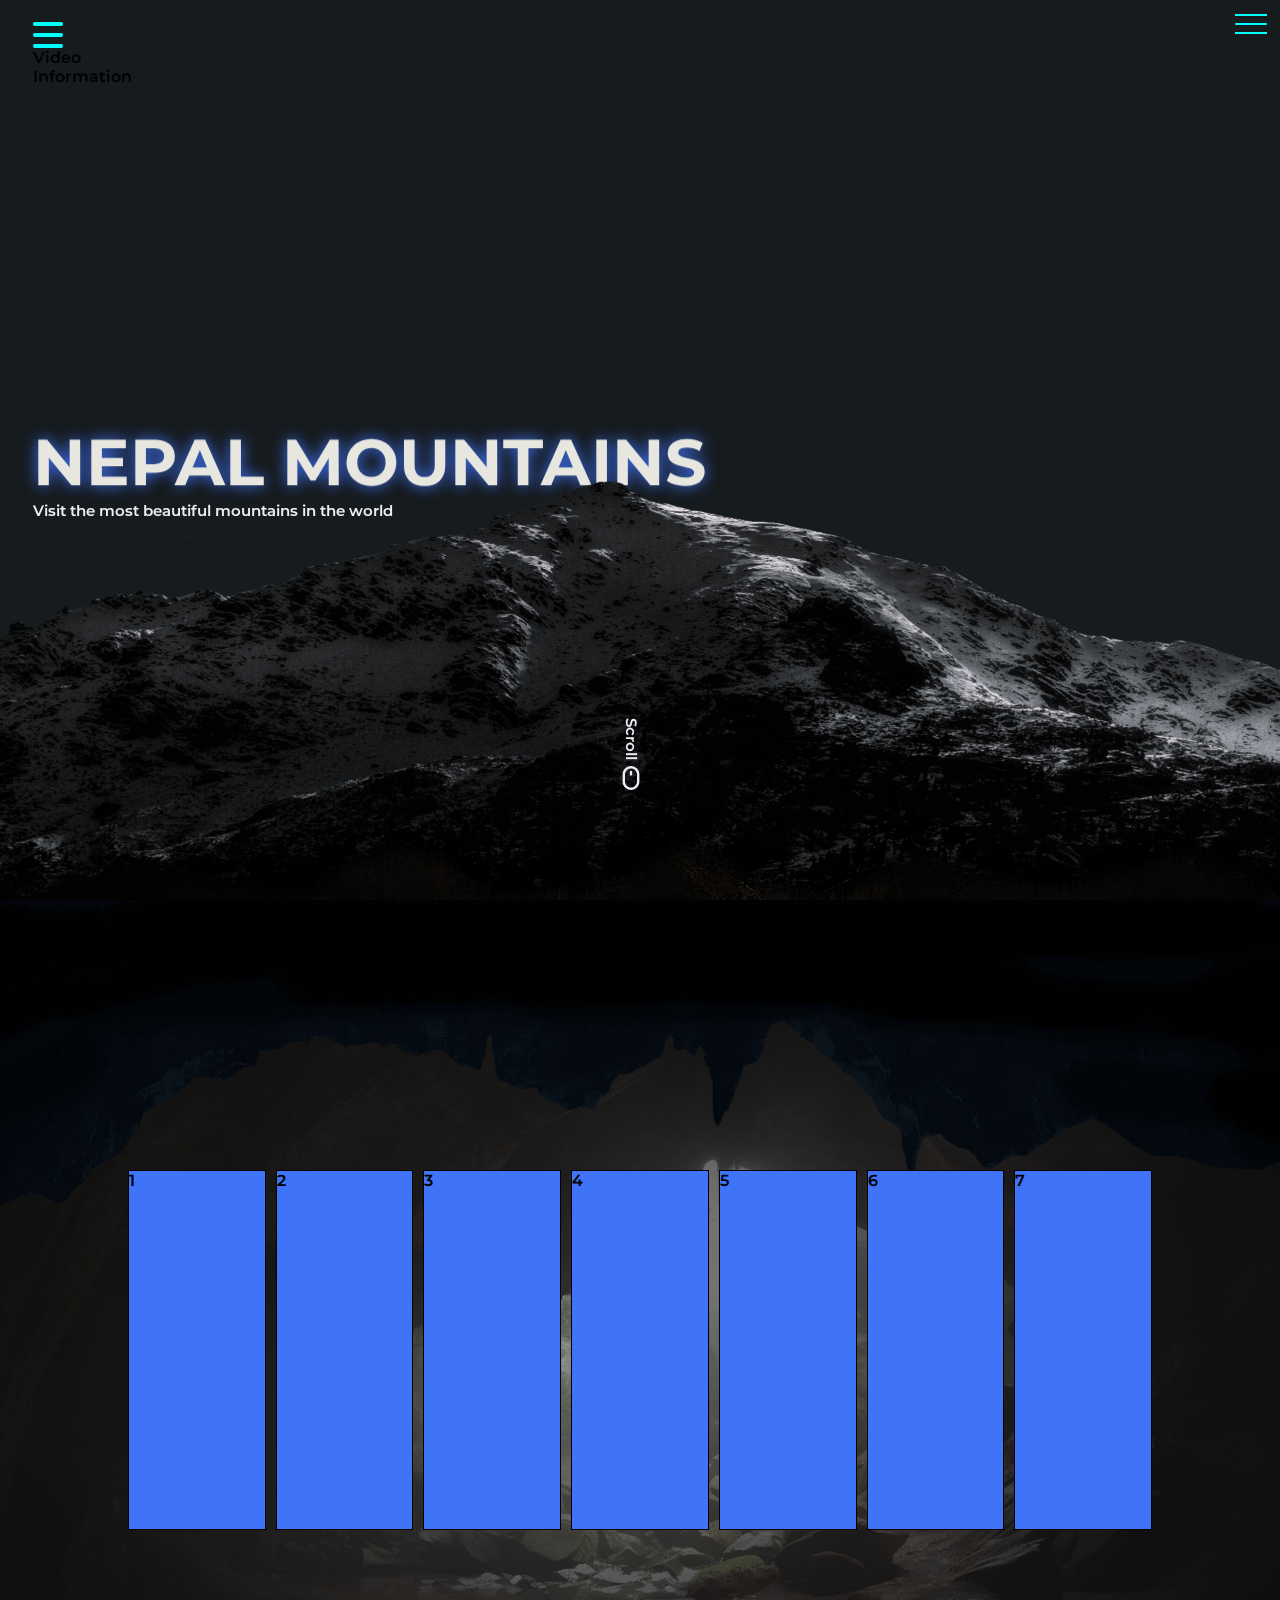
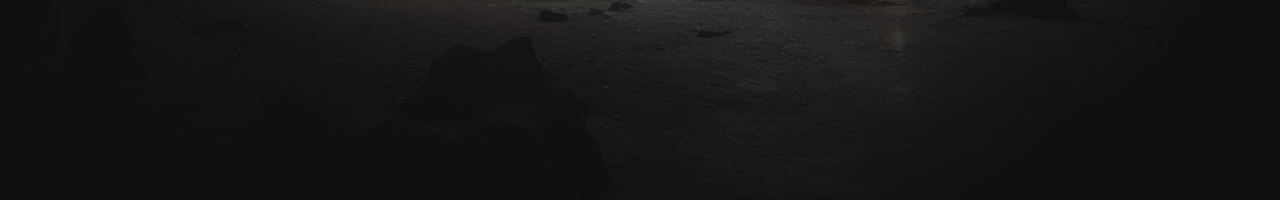
==== second_page.html @ 8b2d2a0a "работал над 2 страницей, + parallax эфект + hover эфект + убран баг связанный с меню" ====
<!DOCTYPE html>
<html lang="en">

<head>
  <meta charset="UTF-8">
  <meta name="viewport" content="width=device-width, initial-scale=1.0">
  <title>Document</title>
  <script src="libs/gsap/gsap.min.js" defer></script>
  <script src="libs/gsap/ScrollTrigger.min.js" defer></script>
  <script src="libs/gsap/ScrollSmoother.min.js" defer></script>

  <link rel="stylesheet" href="css/style.css">
  <link rel="stylesheet" href="css/second_page.css">
  <script src="js/javascript.js" defer></script>
  <script src="js/secondHome.js" defer></script>
</head>

<body>

  <div class="container">
    <div class="burger">
      <div class="bar"></div>
    </div>

    <div class="healper-shadow">
      <div class="shadow one"></div>
      <div class="shadow two"></div>
    </div>

    <div class="screen" id="Home">
      <div class="main">
        <header class="header_two">
          <div class="header">
            <div class="container_of_style" style="background-image: url(img2/xxx.jpg);">
              <div class="background_img--middle" style="background-image: url(img2/xxx-middle.png);"></div>
              <div class="background_img--front" style="background-image: url(img2/xxx-front.png);"></div>
              <div class="content--text">
                <div class="content--text-left">
                  <div class="burger-mountain" style="--position-burger: 0%">
                    <span class="row-burger"></span>
                  </div>
                  <nav class="content-nav">
                    <ul class="list-reset content-nav-list">
                      <li class="content-nav-list__item">Video</li>
                      <li class="content-nav-list__item">Information</li>
                    </ul>
                  </nav>
                  <div class="headerline-block">
                    <h1 class="headerline-content">Nepal Mountains</h1>
                    <p class="paragraph-content">Visit the most beautiful mountains in the world</p>
                  </div>
                  <div class="mouse-class">
                    <p class="paragraph-content-mouse">Scroll</p>
                    <svg width="30" height="30" viewBox="0 0 30 30" fill="none" xmlns="http://www.w3.org/2000/svg">
                      <g id="Mouse">
                        <path id="Vector"
                          d="M15 7.8C14.6817 7.8 14.3765 7.92643 14.1514 8.15147C13.9264 8.37652 13.8 8.68174 13.8 9V11.4C13.8 11.7183 13.9264 12.0235 14.1514 12.2485C14.3765 12.4736 14.6817 12.6 15 12.6C15.3182 12.6 15.6235 12.4736 15.8485 12.2485C16.0735 12.0235 16.2 11.7183 16.2 11.4V9C16.2 8.68174 16.0735 8.37652 15.8485 8.15147C15.6235 7.92643 15.3182 7.8 15 7.8ZM15 3C12.7722 3 10.6356 3.885 9.06028 5.4603C7.48497 7.03561 6.59998 9.17218 6.59998 11.4V18.6C6.59998 20.8278 7.48497 22.9644 9.06028 24.5397C10.6356 26.115 12.7722 27 15 27C17.2278 27 19.3644 26.115 20.9397 24.5397C22.515 22.9644 23.4 20.8278 23.4 18.6V11.4C23.4 9.17218 22.515 7.03561 20.9397 5.4603C19.3644 3.885 17.2278 3 15 3ZM21 18.6C21 20.1913 20.3678 21.7174 19.2426 22.8426C18.1174 23.9679 16.5913 24.6 15 24.6C13.4087 24.6 11.8826 23.9679 10.7573 22.8426C9.63212 21.7174 8.99998 20.1913 8.99998 18.6V11.4C8.99998 9.8087 9.63212 8.28258 10.7573 7.15736C11.8826 6.03214 13.4087 5.4 15 5.4C16.5913 5.4 18.1174 6.03214 19.2426 7.15736C20.3678 8.28258 21 9.8087 21 11.4V18.6Z"
                          fill="#EDEDF5" />
                      </g>
                    </svg>
                  </div>
                </div>
                <div class="content--text-right">

                </div>
              </div>
            </div>
          </div>
        </header>
      </div>
      <div class="next-page" style="background-image: url(img2/back2-2-2-transformed.jpeg);">
        <div class="lump-top" style="background-image: url(img2/testback-2.png);"></div>
        <div class="gradient-next-page"></div>
        <div class="content-block__nextpage">
          <div class="block-card">
            <div class="card-item-content">1</div>
            <div class="card-item-content">2</div>
            <div class="card-item-content">3 </div>
            <div class="card-item-content">4</div>
            <div class="card-item-content ">5</div>
            <div class="card-item-content">6</div>
            <div class="card-item-content">7</div>
          </div>
        </div>
      </div>
    </div>
    <nav class="nav__link">
      <ul class="link__list list-reset">
        <li class="link__list-item">
          <a class="link__list-link" data-link="Home" href="" style="--i: .1s">Home</a>
        </li>
        <li class="link__list-item">
          <a class="link__list-link" data-link="Winter" href="" style="--i: .15s">Winter</a>
        </li>
        <li class="link__list-item">
          <a class="link__list-link disabled" data-link="Forest" href="" style="--i: .2s">Forest</a>
        </li>
        <li class="link__list-item">
          <a class="link__list-link disabled" data-link="Beach" href="" style="--i: .3s">Beach</a>
        </li>
      </ul>
    </nav>
  </div>
</body>

</html>
---- css/style.css ----
* {
  padding: 0;
  margin: 0;
  box-sizing: border-box;
}



@font-face {
  font-family: outfit-c;
  src: url(../fonts/outfit-regular.woff2);
}

@font-face {
  font-family: "Montserrat";
  src: url("../fonts/Montserrat-Regular.woff2") format("woff2");
  src: url("../fonts/Montserrat-Regular.woff") format("woff");
  font-weight: 400;
  font-display: swap;
}

@font-face {
    font-family: "Montserrat";
    src: url("../fonts/Montserrat-SemiBold.woff2") format("woff2");
    src: url("../fonts/Montserrat-SemiBold.woff") format("woff");
    font-weight: 600;
    font-display: swap;
}

@font-face {
  font-family: "Montserrat";
  src: url("../fonts/Montserrat-Bold.woff2") format("woff2");
  src: url("../fonts/Montserrat-Bold.woff") format("woff");
  font-weight: 700;
  font-display: swap;
}

@font-face {
  font-family: "Montserrat";
  src: url("../fonts/Montserrat-ExtraBold.woff2") format("woff2");
  src: url("../fonts/Montserrat-ExtraBold.woff") format("woff");
  font-weight: 800;
  font-display: swap;
}

body {
  font-family: Montserrat;
  font-weight: 600;
}


.list-reset {
  list-style: none;
  padding: 0;
  margin: 0;
}

span {
  font-weight: 300;
}

.burger {
  position: absolute;
  right: 1%;
  top: 0;
  height: 3rem;
  width: 2rem;
  cursor: pointer;
  display: flex;
  align-items: center;
  justify-content: center;
  transition: 0.5s;
  z-index: 1000;
}

.bar {
  height: .1rem;
  width: 100%;
  border-radius: 2px;
  background-color: aqua;
  transition: .3s;
  position: relative;
}

.bar::after,
.bar::before {
  content: '';
  position: absolute;
  height: inherit;
  width: inherit;
  transition: 0.3s;
  background-color: aqua;
}


.bar::after {
  transform: translateY(9px);
}

.bar::before {
  transform: translateY(-9px);
}


/* тени */
.healper-shadow {
  position: relative;
}

.shadow {
  position: absolute;
  width: 100%;
  height: 100vh;
  top: 0;
  left: 0;
  transform-style: preserve-3d;
  transform-origin: left;
  transition: 0.5s;
  background-color: black;
}

.one {
  z-index: -10;
  opacity: .15;
}

.two {
  z-index: -20;
  opacity: .1;
}

/* next PAGE */

/* PEGE */


.container {
  position: relative;
  margin: 0 auto;
  height: 100vh;
  width: 100%;
  transform-style: preserve-3d;
  background-blend-mode: screen;
  background: linear-gradient(66deg, #e38010, #1535bf);
  transition: 1s;
}

.main {
  position: relative;
  width: 100%;
  left: 0;
  z-index: 5;
  overflow: hidden;
  transform-origin: left;
  transform-style: preserve-3d;
  transition: 1s;
}

header {
  min-height: 100vh;
  width: 100%;
  position: relative;
}

header.header_one {
  background-repeat: no-repeat;
  background-size: cover;
  background-position: center center;
  background-image: url(../img/Surf_The_Wave.jpg);
}

.header {
  position: absolute;
  width: 100%;
  height: 100%;
  left: 0;
  top: 0;
  display: flex;
  justify-content: center;
  align-items: center;
  justify-content: center;
  background-color: rgba(43, 52, 59, 0.5);
}

.headerline {
  font-size: 2.7rem;
}

.btn {
  color: white;
  padding: 15px 10px;
  border: 1px solid wheat;
  border-radius: 10px;
  cursor: pointer;
  text-transform: uppercase;
  background-color: transparent;
}

/* список */

.link__list {
  position: absolute;
  right: 0;
  bottom: 0;
  width: 20%;
  height: 100%;
  display: flex;
  flex-direction: column;
  align-items: center;
  justify-content: center;
}

.link__list-link {
  text-decoration: none;
  font-size: 1.7rem;
  font-weight: 600;
  line-height: 400%;
  letter-spacing: 2px;
  z-index: 1;
  color: aquamarine;
  opacity: 0;
}

.disabled {
  opacity: 0.6;
  pointer-events: none;
}



/* анимация !!!!!!!!! */
.activeBurger {
  transform: rotate(360deg);
  background-color: transparent;
}

.activeBurger::after {
  transform: translateY(0) (45deg);
}

.activeBurger::before {
  transform: translateY(0) (-45deg);
}

.activeMain {
  animation: main-animation 0.9s ease-out;
  cursor: pointer;
  transform: perspective(90vw) rotateY(20deg) translateZ(30vw) scale(0.5);
  z-index: 30;
}

.activeShadowOne {
  transform: perspective(90vw) rotateY(25deg) translateZ(20vw) scale(0.5);
}

.activeShadowTwo {
  transform: perspective(90vw) rotateY(25deg) translateZ(15vw) scale(0.5);
}

.linkActive {
  animation: appear 3s forwards ease var(--i);
}

/* hover !!!!!!! */
.hoverMain {
  transform: perspective(90vw) rotateY(20deg) translateZ(32vw) scale(0.5);
}

.hoverShadow {
  transform: perspective(90vw) rotateY(20deg) translateZ(25vw) scale(0.5);
}

.mainLeave {
  animation: leave 3s ease-out forwards;
}


/* key-frames */

@keyframes main-animation {
  from {
    transform: translate(0);
  }

  to {
    transform: perspective(90vw) rotateY(20deg) translateZ(30vw) scale(0.5);
  }
}

@keyframes appear {
  from {
    transform: translateY(-10px);
    opacity: 0;
  }

  to {
    transform: translateY(10px);
    opacity: 1;
  }
}

@keyframes leave {
  from {
    opacity: 1;
  }
  to {
    opacity: 0;
  }
}
---- css/second_page.css ----
* {
  box-sizing: border-box;
  margin: 0;
  padding: 0;
}

@font-face {
  font-family: outfit-c;
  src: url(../fonts/outfit-regular.woff2);
}

@font-face {
  font-family: "Montserrat";
  src: url("../fonts/Montserrat-Regular.woff2") format("woff2");
  src: url("../fonts/Montserrat-Regular.woff") format("woff");
  font-weight: 400;
  font-display: swap;
}

@font-face {
    font-family: "Montserrat";
    src: url("../fonts/Montserrat-SemiBold.woff2") format("woff2");
    src: url("../fonts/Montserrat-SemiBold.woff") format("woff");
    font-weight: 600;
    font-display: swap;
}

@font-face {
  font-family: "Montserrat";
  src: url("../fonts/Montserrat-Bold.woff2") format("woff2");
  src: url("../fonts/Montserrat-Bold.woff") format("woff");
  font-weight: 700;
  font-display: swap;
}

@font-face {
  font-family: "Montserrat";
  src: url("../fonts/Montserrat-ExtraBold.woff2") format("woff2");
  src: url("../fonts/Montserrat-ExtraBold.woff") format("woff");
  font-weight: 800;
  font-display: swap;
}


:root {
  --index: calc(1vw + 1vh);
  --text: #e7e7e0;
  --transition: transform .75s cubic-bezier(.075, .5, 0, 1);
}

.header_two {
  position: relative;
  background-color: #010101;
}

.header::after {
  content: '';
  position: absolute;
  z-index: 100;
  width: 100%;
  height: calc(var(--index) * 10);
  background-image: url(../img2/ground.png);
  background-size: cover;
  background-repeat: no-repeat;
  background-position: center;
  bottom: calc(var(--index) * -4.5);
}

.container_of_style {
  position: absolute;
  top: 0;
  left: 0;
  width: 100%;
  height: 100%;
  background-size: cover;
  background-repeat: no-repeat;
  background-position: center center;
  transition: var(--transition);
  will-change: transform;
  z-index: 0;
}

.background_img--middle {
  position: absolute;
  width: 100%;
  height: 100%;
  background-size: cover;
  background-repeat: no-repeat;
  background-position: center center;
  transition: var(--transition);
  will-change: transform;
  z-index: 1;
}

.background_img--front {
  position: absolute;
  width: 100%;
  height: 100%;
  background-size: cover;
  background-repeat: no-repeat;
  background-position: center center;
  transition: var(--transition);
  will-change: transform;
  z-index: 2;
}

.container_of_style {
  transform: translate3d(0, calc(var(--scrollTop) / 4.0), 0);
  will-change: transform;
}

.background_img--middle {
  transform: translate3d(0, calc(var(--scrollTop) / -7), 0);
  will-change: transform;
}

.background_img--front  {
  transform: translate3d(0, calc(var(--scrollTop) / -4.2), 0);
  will-change: transform;
}

.content--text {
  display: flex;
  width: 100%;
  height: 100%;
  padding: calc(var(--index) * 1) calc(var(--index) * 1.5);

}

.content--text-left {
  position: relative;
  width: 60%;
}


.headerline-block {
  position: absolute;
  top: 53%;
  left: 0;
  transform: translateY(-55%);
}

.headerline-content {
  font-size: calc(var(--index) * 3);
  font-style: normal;
  font-weight: 700;
  line-height: normal;
  text-transform: uppercase;
  transform: translate3d(0, calc(var(--scrollTop) / -20), 0);
  transition: var(--transition);
  will-change: transform;
  text-transform: uppercase;
  color: var(--text);
  text-shadow: 0 0 15px #4074f8;
}

.paragraph-content {
  font-size: calc(var(--index) * .7);
  font-style: normal;
  font-weight: 600;
  line-height: normal;
  color: #ededf5;
}

.burger-mountain {
  position: relative;
  justify-content: center;
  width: 30px;
  height: 26px;
  overflow: hidden;
  z-index: 10;
  transition: 0.5s ease;
}

.row-burger {
  position: absolute;
  top: 50%;
  left: 0;
  transform: translateY(-50%);
  width: 100%;
  height: 4px;
  border-radius: 15px;
  background-color: aqua;
}

.burger-mountain:after, .burger-mountain::before{
  content: '';
  width: 100%;
  height: 4px;
  border-radius: 15px;
  background-color: aqua;
  transition: 0.5s ease;
}

.burger-mountain::after {
  position: absolute;
  top: 0%;
  right: var(--position-burger);
  transition: 0.5s ease;
}

.burger-mountain::before {
  position: absolute;
  top: 100%;
  left: var(--position-burger);
  transform: translateY(-100%);
}

.mouse-class {
  display: flex;
  flex-direction: column;
  align-items: center;
  position: absolute;
  right: 15%;
  bottom: 10%;
  z-index: 10;
  transition: 0.5s ease-out;
}

.paragraph-content-mouse {
  font-size: calc(var(--index) * .7);
  font-style: normal;
  font-weight: 600;
  line-height: normal;
  color: #ededf5;
  z-index: 10;
  transform: rotate(90deg);
  margin-bottom: 15px;
}

.scrollButttonDelet {
  transition: 0.5s ease-out;
  opacity: 0;
}

.next-page {
  position: relative;
  background-position: center center;
  background-size: cover;
  background-repeat: no-repeat;
  height: 100vh;
  z-index: 0;
}

.gradient-next-page {
  background: radial-gradient(62.09% 62.09% at 42.87% 49.23%, rgba(34, 34, 34, 0.43) 0%, #0F0F0F 100%);
  position: absolute;
  height: 100%;
  width: 100%;
  z-index: 1;
}


.lump-top {
  position: absolute;
  top: 0;
  left: 0;
  width: 100%;
  height: 100%;
  background-position: center center;
  background-size: cover;
  background-repeat: no-repeat;
  z-index: 2;
}

.content-block__nextpage {
  position: absolute;
  top: 0;
  left: 0;
  width: 100%;
  height: 100%;
  z-index: 3;
}

.block-card {
  position: absolute;
  display: flex;
  left: 50%;
  top: 50%;
  width: 80%;
  height: 40%;
  transform: translateY(-50%) translateX(-50%);
  gap: 10px;
  perspective: calc(var(--index) * 35);
}

.card-item-content {
  display: flex;
  width: calc(100% / 7);
  border: #010101 1px solid;
  background-color: #4074f8;
  transition: 0.5s opacity ease, 0.5s transform ease, 0.5s background-color ease;
}

.card-item-content-active {
  transform: translateZ(calc(var(--index) * 5.5)) ;
  background-color: azure;
}

.card-item-content-hover-left {
  transform: translateZ(calc(var(--index) * 3.5)) rotateY(-35deg);
  opacity: 0.8;
}

.card-item-content-hover-right {
  transform: translateZ(calc(var(--index) * 3.5)) rotateY(35deg);
  opacity: 0.8;
}
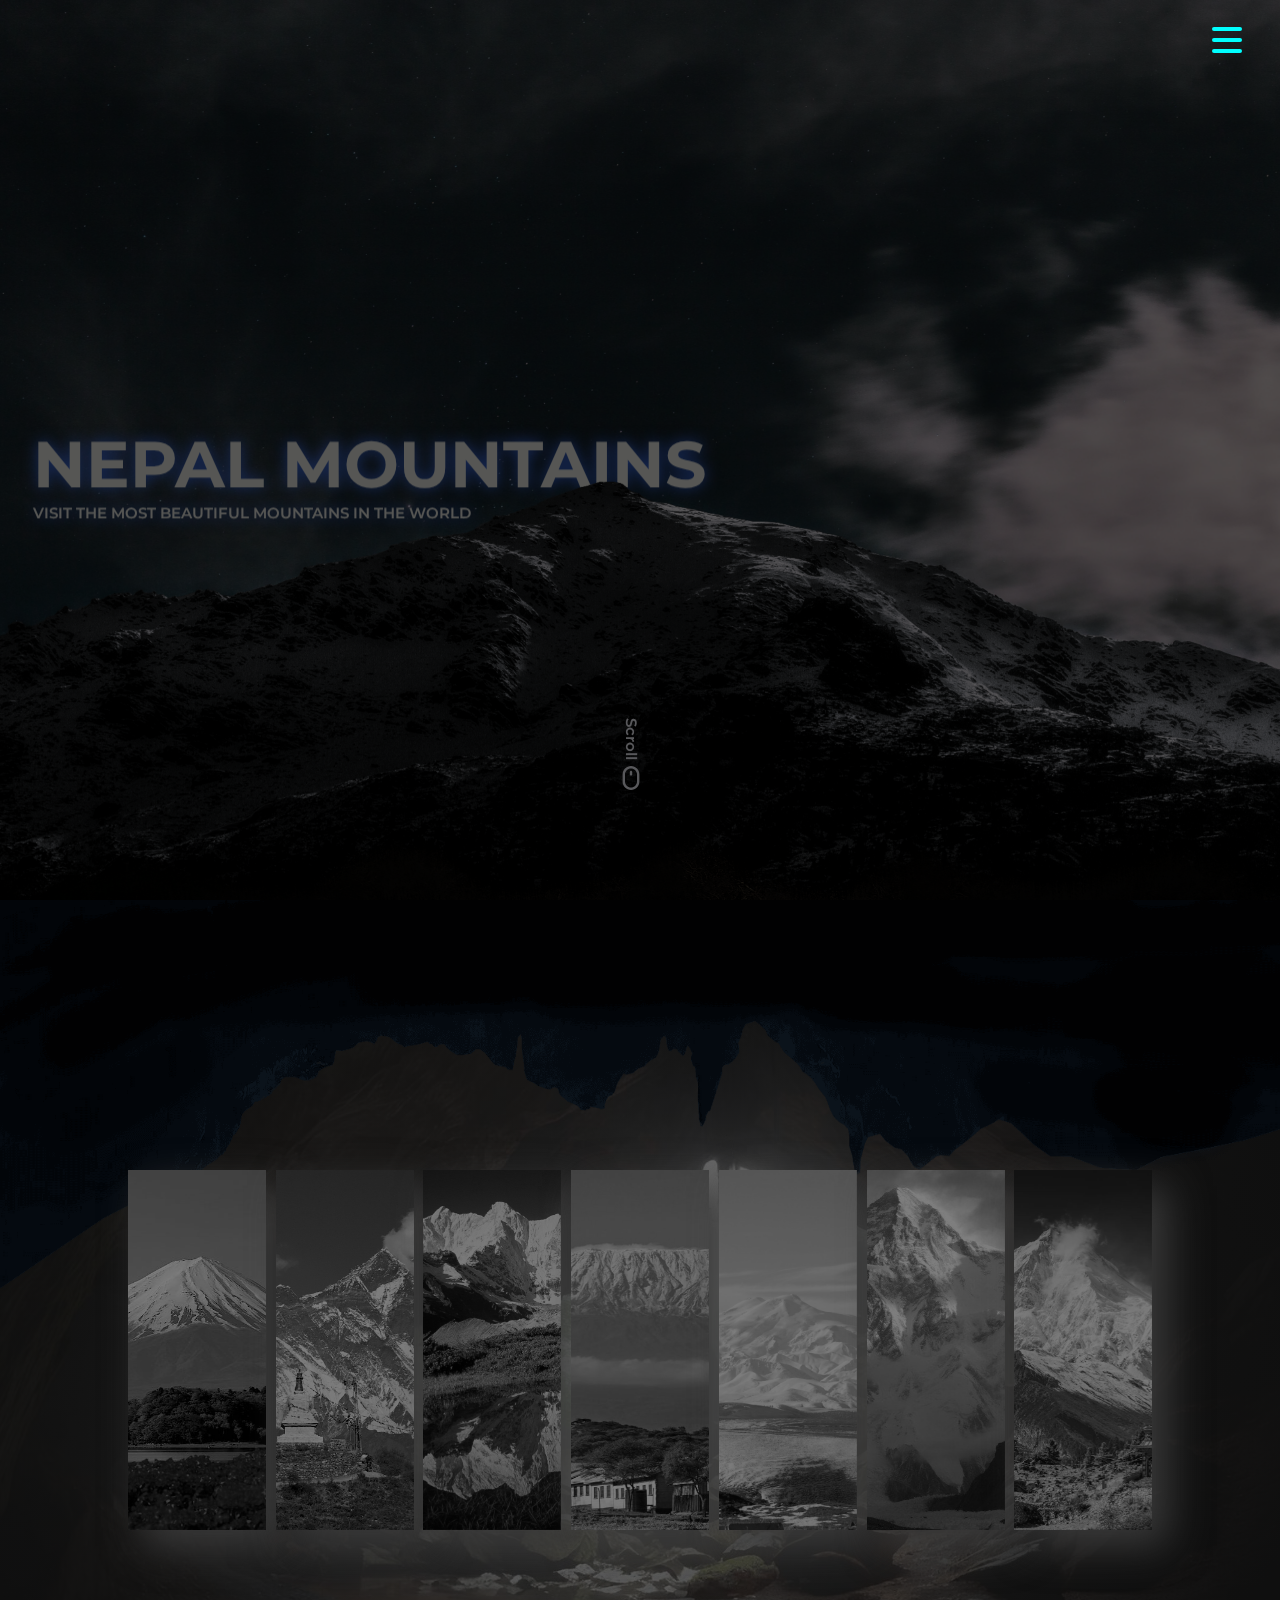
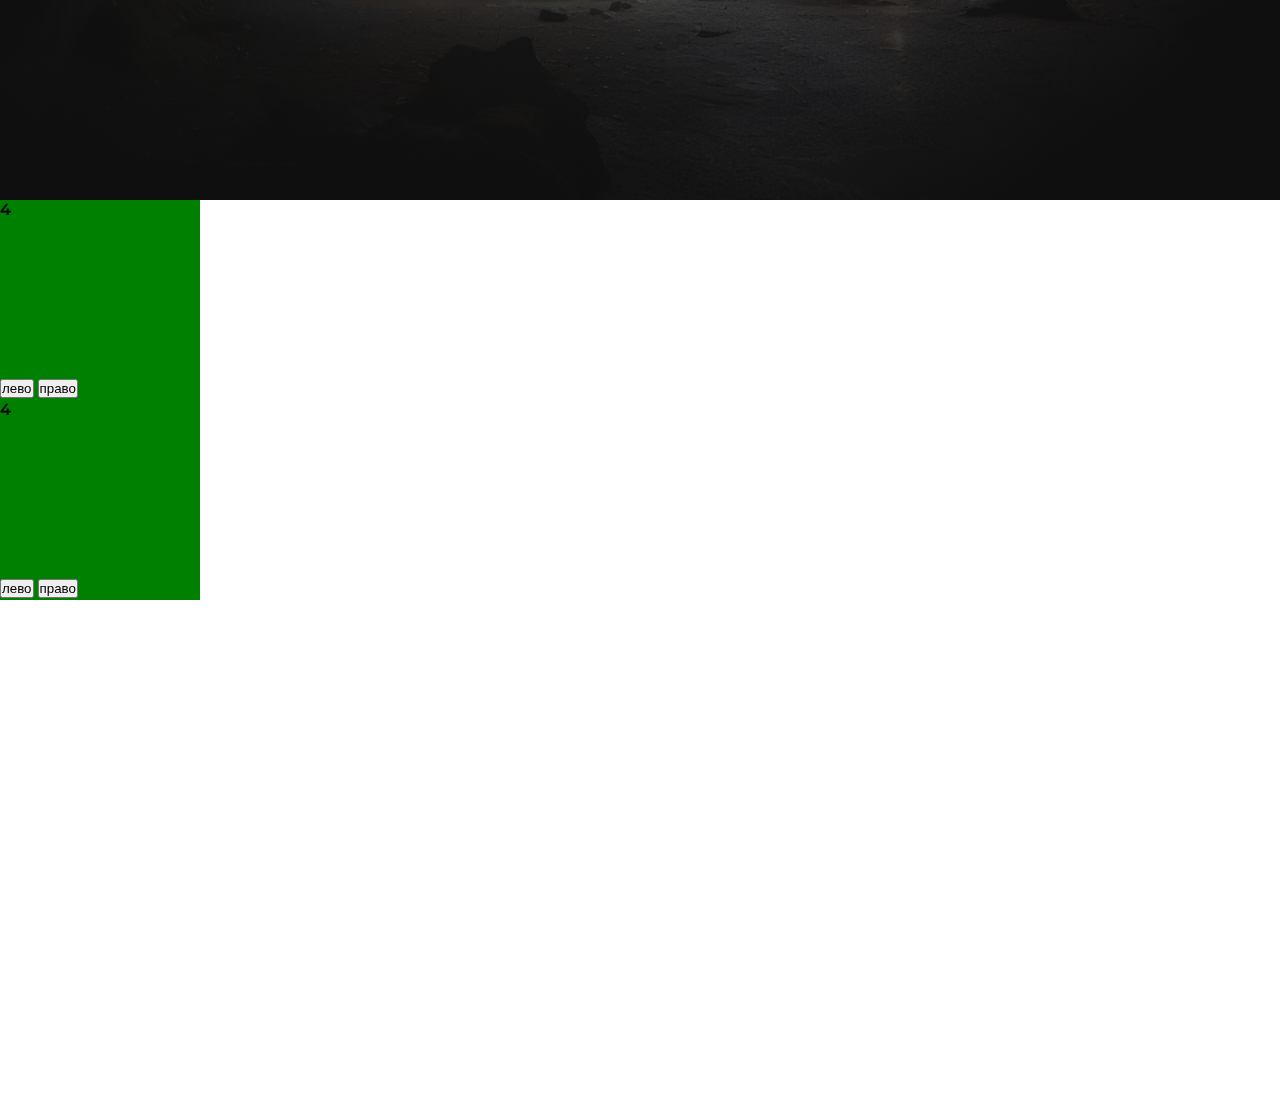
==== commit 2737631e: "+ Доделал плавный переход + В secondHome добавил function LogicsForSwiperEffect, для SwiperEffect" ====
--- a/second_page.html
+++ b/second_page.html
@@ -18,8 +18,8 @@
 <body>
 
   <div class="container">
-    <div class="burger">
-      <div class="bar"></div>
+    <div class="burger-mountain" style="--position-burger: 0%">
+      <span class="row-burger"></span>
     </div>
 
     <div class="healper-shadow">
@@ -31,20 +31,15 @@
       <div class="main">
         <header class="header_two">
           <div class="header">
-            <div class="container_of_style" style="background-image: url(img2/xxx.jpg);">
-              <div class="background_img--middle" style="background-image: url(img2/xxx-middle.png);"></div>
-              <div class="background_img--front" style="background-image: url(img2/xxx-front.png);"></div>
+            <div class="container_of_style" style="background-image: url(img2/hero-section/background.jpg);">
+              <picture>
+                <source
+                type="image/webp">
+                <img class="background_img--middle" src="img2/hero-section/background-middle.png" loading="lazy">
+                <img class="background_img--front" src="img2/hero-section/background-front.png" loading="lazy">
+              </picture>
               <div class="content--text">
                 <div class="content--text-left">
-                  <div class="burger-mountain" style="--position-burger: 0%">
-                    <span class="row-burger"></span>
-                  </div>
-                  <nav class="content-nav">
-                    <ul class="list-reset content-nav-list">
-                      <li class="content-nav-list__item">Video</li>
-                      <li class="content-nav-list__item">Information</li>
-                    </ul>
-                  </nav>
                   <div class="headerline-block">
                     <h1 class="headerline-content">Nepal Mountains</h1>
                     <p class="paragraph-content">Visit the most beautiful mountains in the world</p>
@@ -60,26 +55,55 @@
                     </svg>
                   </div>
                 </div>
-                <div class="content--text-right">
-
-                </div>
               </div>
             </div>
           </div>
         </header>
       </div>
-      <div class="next-page" style="background-image: url(img2/back2-2-2-transformed.jpeg);">
-        <div class="lump-top" style="background-image: url(img2/testback-2.png);"></div>
-        <div class="gradient-next-page"></div>
-        <div class="content-block__nextpage">
-          <div class="block-card">
-            <div class="card-item-content">1</div>
-            <div class="card-item-content">2</div>
-            <div class="card-item-content">3 </div>
-            <div class="card-item-content">4</div>
-            <div class="card-item-content ">5</div>
-            <div class="card-item-content">6</div>
-            <div class="card-item-content">7</div>
+      <div class="next-page">
+        <div class="container-next-2" style="background-image: url(img2/next-page-1/background-next-page.jpeg);">
+          <img class="lump-top" src="img2/next-page-1/topBack-next-page.png" loading="lazy">
+          <div class="gradient-next-page"></div>
+          <div class="content-block__nextpage">
+            <h2 class="content-block__headerline">Mountains in the world</h2>
+            <div class="block-card">
+              <div class="card-item-content" style="background-image: url(img2/Mountains/futzim.jpeg);">
+              </div>
+              <div class="card-item-content" style="background-image: url(img2/Mountains/ever.jpeg);">
+              </div>
+              <div class="card-item-content" style="background-image: url(img2/Mountains/tibet.jpeg);">
+              </div>
+              <div class="card-item-content" style="background-image: url(img2/Mountains/kaliman.jpeg);">
+              </div>
+              <div class="card-item-content" style="background-image: url(img2/Mountains/Elbrus.jpeg);">
+              </div>
+              <div class="card-item-content" style="background-image: url(img2/Mountains/chogori.jpeg);">
+              </div>
+              <div class="card-item-content" style="background-image: url(img2/Mountains/Manaslu.jpeg);">
+              </div>
+            </div>
+          </div>
+        </div>
+        <div class="container-next-3">
+          <div class="group" data-group="group-1">
+            <div class="div-group-1 div-1">1</div>
+            <div class="div-group-1 div-2">2</div>
+            <div class="div-group-1 div-3">3</div>
+            <div class="div-group-1 div-4">4</div>
+            <div class="btn-group">
+              <button class="container-next-3__btn btn-group-1">лево</button>
+              <button class="container-next-3__btn btn-group-1">право</button>
+            </div>
+          </div>
+          <div class="group" data-group="group-2">
+            <div class="div-group-2 div-1">1</div>
+            <div class="div-group-2 div-2">2</div>
+            <div class="div-group-2 div-3">3</div>
+            <div class="div-group-2 div-4">4</div>
+            <div class="btn-group">
+              <button class="container-next-3__btn btn-group-2">лево</button>
+              <button class="container-next-3__btn btn-group-2">право</button>
+            </div>
           </div>
         </div>
       </div>
--- a/css/style.css
+++ b/css/style.css
@@ -59,49 +59,52 @@
   font-weight: 300;
 }
 
-.burger {
-  position: absolute;
-  right: 1%;
-  top: 0;
-  height: 3rem;
-  width: 2rem;
-  cursor: pointer;
-  display: flex;
-  align-items: center;
+
+.burger-mountain {
+  position: absolute;
+  right: 3%;
+  top: 3%;
   justify-content: center;
-  transition: 0.5s;
-  z-index: 1000;
-}
-
-.bar {
-  height: .1rem;
-  width: 100%;
-  border-radius: 2px;
+  width: 30px;
+  height: 26px;
+  overflow: hidden;
+  z-index: 10;
+  transition: 0.5s ease;
+}
+
+.row-burger {
+  position: absolute;
+  top: 50%;
+  left: 0;
+  transform: translateY(-50%);
+  width: 100%;
+  height: 4px;
+  border-radius: 15px;
   background-color: aqua;
-  transition: .3s;
-  position: relative;
-}
-
-.bar::after,
-.bar::before {
+}
+
+.burger-mountain:after, .burger-mountain::before{
   content: '';
-  position: absolute;
-  height: inherit;
-  width: inherit;
-  transition: 0.3s;
+  width: 100%;
+  height: 4px;
+  border-radius: 15px;
   background-color: aqua;
-}
-
-
-.bar::after {
-  transform: translateY(9px);
-}
-
-.bar::before {
-  transform: translateY(-9px);
-}
-
-
+  transition: 0.5s ease;
+}
+
+.burger-mountain::after {
+  position: absolute;
+  top: 0%;
+  right: var(--position-burger);
+  transition: 0.5s ease;
+}
+
+.burger-mountain::before {
+  position: absolute;
+  top: 100%;
+  left: var(--position-burger);
+  transform: translateY(-100%);
+}
 /* тени */
 .healper-shadow {
   position: relative;
@@ -208,6 +211,7 @@
   flex-direction: column;
   align-items: center;
   justify-content: center;
+  z-index: 3;
 }
 
 .link__list-link {
@@ -216,13 +220,11 @@
   font-weight: 600;
   line-height: 400%;
   letter-spacing: 2px;
-  z-index: 1;
   color: aquamarine;
-  opacity: 0;
 }
 
 .disabled {
-  opacity: 0.6;
+  opacity: 0.3;
   pointer-events: none;
 }
 
--- a/css/second_page.css
+++ b/css/second_page.css
@@ -59,7 +59,7 @@
   z-index: 100;
   width: 100%;
   height: calc(var(--index) * 10);
-  background-image: url(../img2/ground.png);
+  background-image: url(../img2/hero-section/ground.png);
   background-size: cover;
   background-repeat: no-repeat;
   background-position: center;
@@ -84,9 +84,7 @@
   position: absolute;
   width: 100%;
   height: 100%;
-  background-size: cover;
-  background-repeat: no-repeat;
-  background-position: center center;
+  object-fit: cover;
   transition: var(--transition);
   will-change: transform;
   z-index: 1;
@@ -96,9 +94,7 @@
   position: absolute;
   width: 100%;
   height: 100%;
-  background-size: cover;
-  background-repeat: no-repeat;
-  background-position: center center;
+  object-fit: cover;
   transition: var(--transition);
   will-change: transform;
   z-index: 2;
@@ -137,7 +133,7 @@
   position: absolute;
   top: 53%;
   left: 0;
-  transform: translateY(-55%);
+  transform: translateY(-53%);
 }
 
 .headerline-content {
@@ -146,7 +142,7 @@
   font-weight: 700;
   line-height: normal;
   text-transform: uppercase;
-  transform: translate3d(0, calc(var(--scrollTop) / -20), 0);
+  transform: translate3d(0, calc(var(--scrollTop) / 20), 0);
   transition: var(--transition);
   will-change: transform;
   text-transform: uppercase;
@@ -159,51 +155,12 @@
   font-style: normal;
   font-weight: 600;
   line-height: normal;
-  color: #ededf5;
-}
-
-.burger-mountain {
-  position: relative;
-  justify-content: center;
-  width: 30px;
-  height: 26px;
-  overflow: hidden;
-  z-index: 10;
-  transition: 0.5s ease;
-}
-
-.row-burger {
-  position: absolute;
-  top: 50%;
-  left: 0;
-  transform: translateY(-50%);
-  width: 100%;
-  height: 4px;
-  border-radius: 15px;
-  background-color: aqua;
-}
-
-.burger-mountain:after, .burger-mountain::before{
-  content: '';
-  width: 100%;
-  height: 4px;
-  border-radius: 15px;
-  background-color: aqua;
-  transition: 0.5s ease;
-}
-
-.burger-mountain::after {
-  position: absolute;
-  top: 0%;
-  right: var(--position-burger);
-  transition: 0.5s ease;
-}
-
-.burger-mountain::before {
-  position: absolute;
-  top: 100%;
-  left: var(--position-burger);
-  transform: translateY(-100%);
+  transform: translate3d(0, calc(var(--scrollTop) / 20), 0);
+  transition: var(--transition);
+  will-change: transform;
+  text-transform: uppercase;
+  color: var(--text);
+  text-shadow: 0 0 15px #4074f8;
 }
 
 .mouse-class {
@@ -233,7 +190,7 @@
   opacity: 0;
 }
 
-.next-page {
+.container-next-2 {
   position: relative;
   background-position: center center;
   background-size: cover;
@@ -282,27 +239,102 @@
   transform: translateY(-50%) translateX(-50%);
   gap: 10px;
   perspective: calc(var(--index) * 35);
+  z-index: 4;
 }
 
 .card-item-content {
   display: flex;
   width: calc(100% / 7);
-  border: #010101 1px solid;
-  background-color: #4074f8;
-  transition: 0.5s opacity ease, 0.5s transform ease, 0.5s background-color ease;
-}
-
-.card-item-content-active {
-  transform: translateZ(calc(var(--index) * 5.5)) ;
-  background-color: azure;
+  padding: 15px 15px;
+  background-position: center center;
+  background-repeat: no-repeat;
+  background-size: cover;
+  filter: grayscale() brightness(.5) drop-shadow(16px 16px 20px #3a3a3a) ;
+  transition: 0.5s opacity ease, 0.5s transform ease-out, 0.5s filter ease, 0.5s box-shadow ease, 0.5s width ease;
+  will-change: transform;
+}
+
+.content-block__headerline {
+  position: absolute;
+  left: 5%;
+  top: 10%;
+  font-size: calc(var(--index) * 2.5);
+  text-transform: uppercase;
+  color: var(--text);
+  text-shadow: 0 0 15px #4074f8;
+  will-change: transform;
+
+}
+
+/* hover effect */
+.card-item-content-hoverMain {
+  transform: translateZ(calc(var(--index) * 5.5));
+  filter: inherit;
 }
 
 .card-item-content-hover-left {
   transform: translateZ(calc(var(--index) * 3.5)) rotateY(-35deg);
+  filter: inherit;
   opacity: 0.8;
 }
 
 .card-item-content-hover-right {
   transform: translateZ(calc(var(--index) * 3.5)) rotateY(35deg);
+  filter: inherit;
   opacity: 0.8;
 }
+
+/* active effect */
+
+.card-item-content-active {
+  width: calc(100% / 7 * 4);
+  transform: translateZ(calc(var(--index) * 5.5));
+  filter: inherit;
+}
+
+/* ########################################################################################### */
+
+.container-next-3 {
+  position: relative;
+  height: 100vh;
+  z-index: 0;
+}
+
+.group {
+  position: relative;
+  gap: 10px;
+  width: 200px;
+  height: 200px;
+}
+
+.div-group-1, .div-group-2 {
+  position: absolute;
+  top: 0;
+  left: 0;
+  width: 100%;
+  height: 100%;
+}
+
+.btn-group {
+  position: absolute;
+  right: auto;
+  bottom: 1%;
+  /* transform: translateX(-50%); */
+  z-index: 10;
+}
+
+.div-1 {
+  background-color: #4074f8;
+}
+
+.div-2 {
+  background-color: blue;
+}
+
+.div-3 {
+  background-color: red;
+}
+
+.div-4 {
+  background-color: green;
+}
